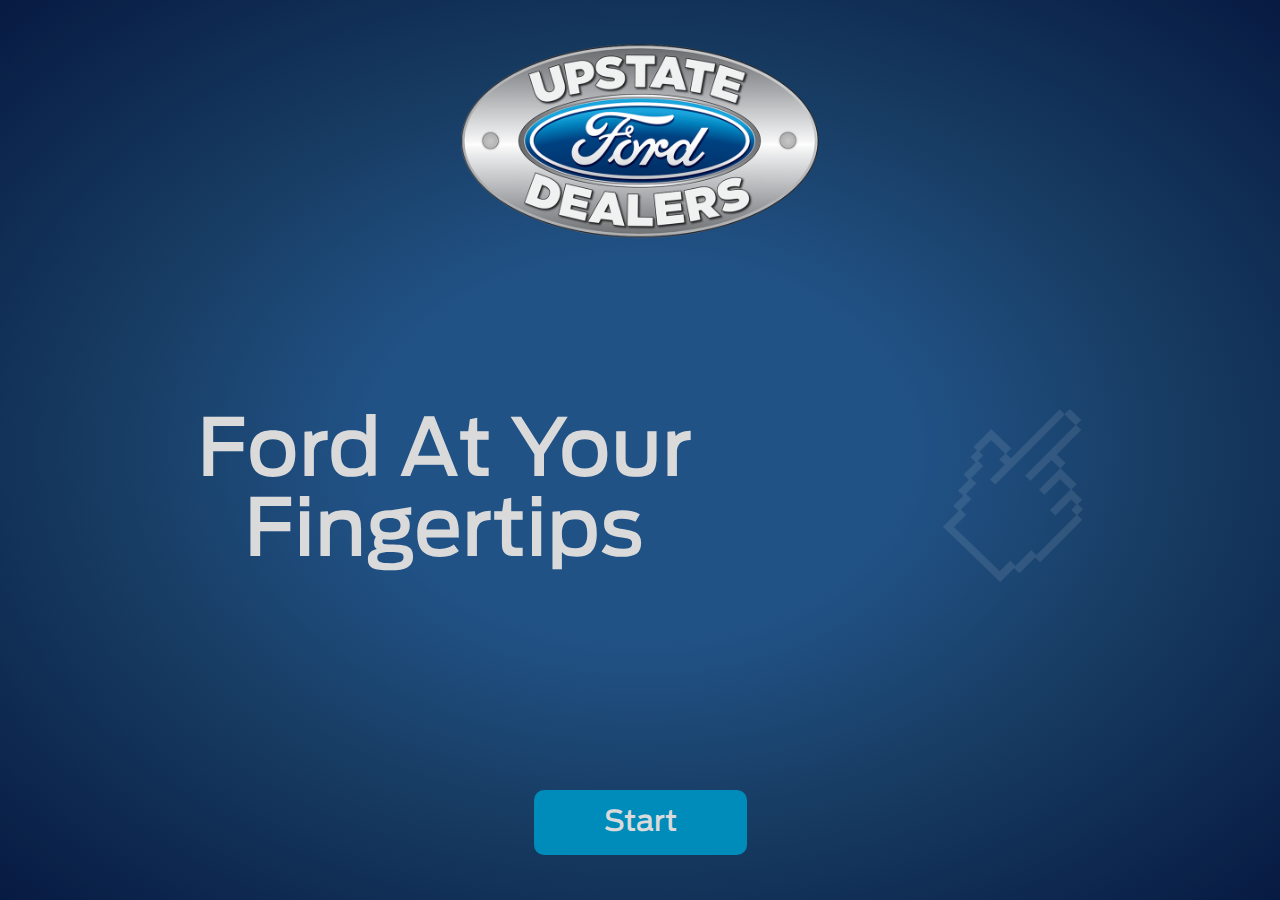
==== page-1.html @ ea2c8de4 "more list style adjustments" ====
<!doctype html>
<html class="no-js" lang="en">
  <head>
    <meta charset="utf-8" />
    <meta name="viewport" content="width=device-width, initial-scale=1.0" />
    <title></title>
	  <link rel="stylesheet" href="css/foundation.css" />
    <link rel="stylesheet" href="css/app.css" />

</head>
  <body id="page-1">
  
  <div class="row">
  	<div class="small-5 small-centered columns"><br /><br />
  	<img src="img/logo.png" alt="logo">
  	</div>
  </div>
<!-- test commit comment   -->
  <div class="row">
  	<div class="small-11 small-centered columns clearfix"><br /><br /><br /><br /><br /><br /><br /><br /><br /><br />
  		<div class="left"><h1 class="text-center">Ford At Your<br />Fingertips</h1></div>
			<img class="right" src="img/hand.png" alt="hand" width="140">
  	</div>
  </div>

  <div class="row">
  	<div class="small-12 columns"><br /><br /><br /><br /><br /><br /><br /><br /><br /><br /><br /><br /><br />
			<p class="text-center"><a href="page-2.html" class="button large radius" >Start</a></p>
  	</div>
  </div>
  
    <script src="js/vendor/jquery.js"></script>
    <script src="js/foundation.min.js"></script>
    <script src="cordova.js"></script>
    <script src="statusbar.js"></script>
    <script src="js/fastclick.js"></script>
    <script>
	    $(function() {
			    FastClick.attach(document.body);
			});
    </script>
    <script>
      $(document).foundation();
    </script>
  </body>
</html>
---- css/app.css ----
body {
	background:  -webkit-radial-gradient(center, #215286 30%, #173b61 60%, #071a42 100%)   !important; }

@font-face {
	font-family: Antenna-Medium;
	src: url(Antenna-Medium.otf);
}

@font-face {
	font-family: Antenna;
	src: url(Antenna-Regular.otf);
}

@font-face {
	font-family: Antenna-Light;
	src: url(FordAntenna-Thin.otf);
}

body


h1,h2,h3,h4,h5, .button {
	color: #dadada;
	font-weight: 500;
	font-family: "Antenna-Medium", sans-serif;
}

div.fayft {
	padding: 3.5em 1.5em 0 0;
}



h3.fayft {
	font-size: 2.2em;
	line-height: 1em;
}

p {
	color: #dadada;
	font-weight: 100;
	font-family: "Antenna", sans-serif;
}

h3 {
	text-align: center
}

.button {
	padding: 15px 70px !important;
	font-size: 1.8em !important; 
}

	#header h3 {
}

.close-button {
	z-index: 99999;
	font-weight: 900;
	color: #c1c6d1;
	position: absolute;
	top: 3px;
	right:3px;
	border: 1px solid #c1c6d1;
	padding: 5px 8px;
	border-radius: 4px;
	/* margin: 10px 10px -40px 0; */
}
	
.instructions {
	border-bottom: 1px solid #fff;
	border-top: 1px solid #fff;
	padding: 10px 0;
}

#page-1 h1 {
	font-size: 5em;
	line-height: 1em;
}

#page-5 h1 {
	font-size: 5em;
	line-height: 1em;
	color: #388BC6;
	
}

#page-5 h2 {
	font-size: 2em;
	font-family: "Antenna", sans-serif;
	letter-spacing: .032em;
	line-height: 1.5em;

}

label {
	font-size: 1.2em;
	font-weight: 100;
	font-family: "Antenna", sans-serif;
	color: #dadada;
	margin-right: 0px !important;
}

.vehicle-list, .question-list {
	list-style: none;
}

ul.vehicle-list  {
	margin-left: 0px !important;
}

.vehicle-list li{
	float: left;
	font-size: .8em;
	line-height: 1.5em;
	width: 33%;
	
}

input[type="checkbox"] {
	padding: 12px;
	border: 1px solid #dadada;
	color: #fff;
	background: #fff;
	border-radius: 0px;
	margin: 0px;
}

input[type="radio"] {
	padding: 12px;
	background: #fff;
	border: 1px solid #dadada;
	margin: 0px;
}

		input[type="radio"]:checked {
			color: #000 !important;
			background: #190d0d;

		}

.privacy {
	height: 750px;
	overflow: scroll;
}

.question-list input{
	margin: 0px !important;
	line-height: .8em !important;
	font-size: .8em !important;
}

.question-list label{
	font-size: 1em !important;
	font-weight: 100;
	letter-spacing: .1em;
}

a.close-reveal-modal {
	font-weight: 500 !important;
	float: none !important;
	color: #fff !important;
}

.reveal-modal {
	top: 158px;
	background:  -webkit-radial-gradient(center, #215286 30%, #173b61 60%, #071a42 100%)   !important; 
	border: none;
	
}
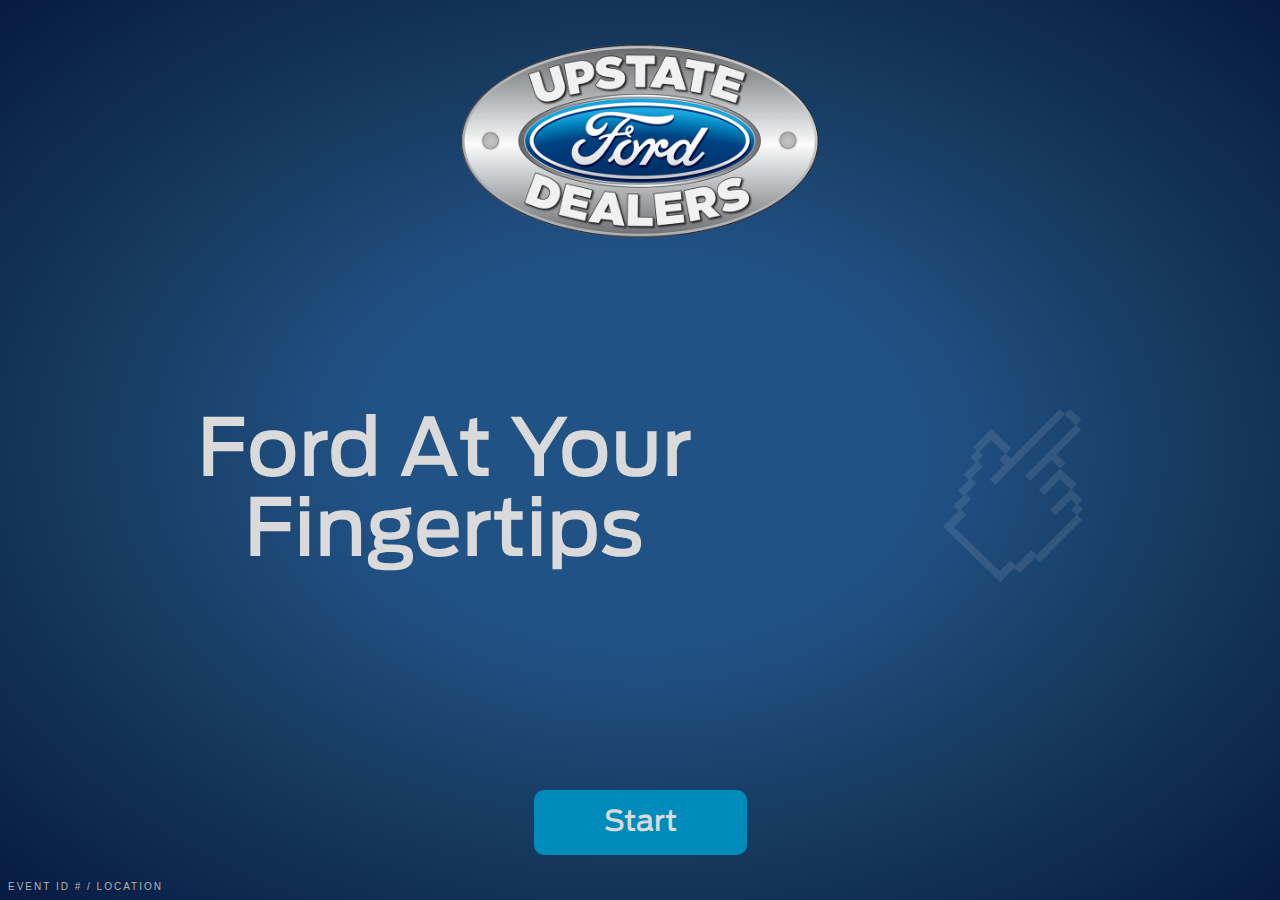
==== commit c33223b1: "ADDED EVENT ID # / LOCATION" ====
--- a/page-1.html
+++ b/page-1.html
@@ -28,7 +28,10 @@
 			<p class="text-center"><a href="page-2.html" class="button large radius" >Start</a></p>
   	</div>
   </div>
-  
+    <div class="event-identifier">
+    	EVENT ID # / LOCATION
+    </div>
+    
     <script src="js/vendor/jquery.js"></script>
     <script src="js/foundation.min.js"></script>
     <script src="cordova.js"></script>
--- a/css/app.css
+++ b/css/app.css
@@ -1,5 +1,10 @@
 body {
-	background:  -webkit-radial-gradient(center, #215286 30%, #173b61 60%, #071a42 100%)   !important; }
+	background:  -webkit-radial-gradient(center, #215286 30%, #173b61 60%, #071a42 100%)   !important; 
+}
+
+body#launch {
+	background:  -webkit-radial-gradient(center, #464c53 0%, #08090e 100%)   !important; 
+}
 
 @font-face {
 	font-family: Antenna-Medium;
@@ -169,6 +174,15 @@
 	
 }
 
+.event-identifier {
+	z-index: 999999;
+	position: absolute;
+	bottom: 8px;
+	left: 8px;
+	font-size: 10px;
+	color: #b4b4ac;
+	letter-spacing: .2em
+}
 
 
 
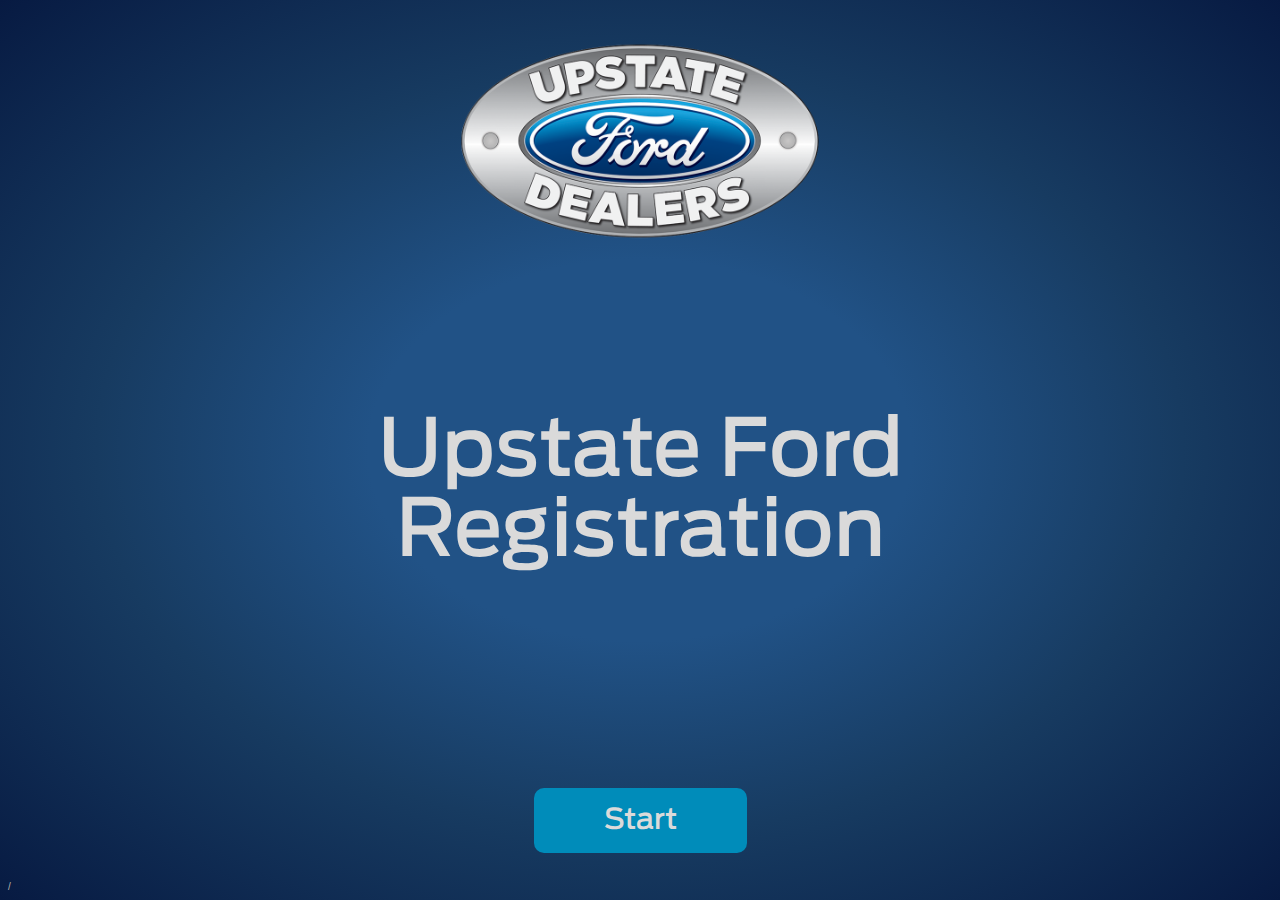
==== commit 76931fd1: "new files" ====
--- a/page-1.html
+++ b/page-1.html
@@ -1,49 +1,80 @@
-<!doctype html>
-<html class="no-js" lang="en">
-  <head>
-    <meta charset="utf-8" />
-    <meta name="viewport" content="width=device-width, initial-scale=1.0" />
-    <title></title>
-	  <link rel="stylesheet" href="css/foundation.css" />
-    <link rel="stylesheet" href="css/app.css" />
-
-</head>
-  <body id="page-1">
-  
-  <div class="row">
-  	<div class="small-5 small-centered columns"><br /><br />
-  	<img src="img/logo.png" alt="logo">
-  	</div>
-  </div>
-<!-- test commit comment   -->
-  <div class="row">
-  	<div class="small-11 small-centered columns clearfix"><br /><br /><br /><br /><br /><br /><br /><br /><br /><br />
-  		<div class="left"><h1 class="text-center">Ford At Your<br />Fingertips</h1></div>
-			<img class="right" src="img/hand.png" alt="hand" width="140">
-  	</div>
-  </div>
-
-  <div class="row">
-  	<div class="small-12 columns"><br /><br /><br /><br /><br /><br /><br /><br /><br /><br /><br /><br /><br />
-			<p class="text-center"><a href="page-2.html" class="button large radius" >Start</a></p>
-  	</div>
-  </div>
-    <div class="event-identifier">
-    	EVENT ID # / LOCATION
-    </div>
-    
-    <script src="js/vendor/jquery.js"></script>
-    <script src="js/foundation.min.js"></script>
-    <script src="cordova.js"></script>
-    <script src="statusbar.js"></script>
-    <script src="js/fastclick.js"></script>
-    <script>
-	    $(function() {
-			    FastClick.attach(document.body);
-			});
-    </script>
-    <script>
-      $(document).foundation();
-    </script>
-  </body>
-</html>+<!doctype html>
+<html class="no-js" lang="en">
+<head>
+    <meta charset="utf-8" />
+    <meta name="viewport" content="width=device-width, initial-scale=1.0" />
+    <title></title>
+    <link rel="stylesheet" href="css/foundation.css" />
+    <link rel="stylesheet" href="css/app.css" />
+</head>
+<body id="page-1" ontouchmove="BlockMove(event);">
+
+    <div class="row">
+        <div class="small-5 small-centered columns">
+            <br />
+            <br />
+            <img src="img/logo.png" alt="logo">
+        </div>
+    </div>
+    <!-- test commit comment   -->
+    <div class="row">
+        <div class="small-11 small-centered columns clearfix">
+            <br />
+            <br />
+            <br />
+            <br />
+            <br />
+            <br />
+            <br />
+            <br />
+            <br />
+            <br />
+            <div class="left">
+                <h1 class="text-center">Upstate Ford Registration</h1>
+            </div>
+            <!-- <img class="right" src="img/hand.png" alt="hand" width="140"> -->
+        </div>
+    </div>
+
+    <div class="row">
+        <div class="small-12 columns">
+            <br />
+            <br />
+            <br />
+            <br />
+            <br />
+            <br />
+            <br />
+            <br />
+            <br />
+            <br />
+            <br />
+            <br />
+            <br />
+            <p class="text-center"><a href="page-2.html" class="button large radius">Start</a></p>
+        </div>
+    </div>
+    <div class="event-identifier">
+        <span data-bind="text: id"></span> / <span data-bind="text: location"></span>   
+    </div>
+
+    <script src="Scripts/jquery-2.1.0.min.js"></script>
+    <script src="Scripts/knockout-3.1.0.js"></script>
+    <script src="Scripts/foundation.min.js"></script>   
+    <script src="Scripts/fastclick.js"></script>
+    <script src="app/dataService.js"></script>
+    <script src="app/page1ViewModel.js"></script>
+    <script>
+        $(function () {
+            FastClick.attach(document.body);
+            $(document).foundation();
+        });
+    </script> 
+    <script>
+			function BlockMove(event) {
+			// Tell Safari not to move the window.
+			event.preventDefault() ;
+			}
+		</script>
+</body>
+</html>
--- a/css/app.css
+++ b/css/app.css
@@ -28,6 +28,10 @@
 	color: #dadada;
 	font-weight: 500;
 	font-family: "Antenna-Medium", sans-serif;
+}
+
+h5 small {
+	color: #dadada;
 }
 
 div.fayft {
@@ -184,5 +188,9 @@
 	letter-spacing: .2em
 }
 
-
-
+/* error styling */
+input.validate-error {
+	border: 3px solid #fff;
+	background: #ff8c8c;
+	
+}
